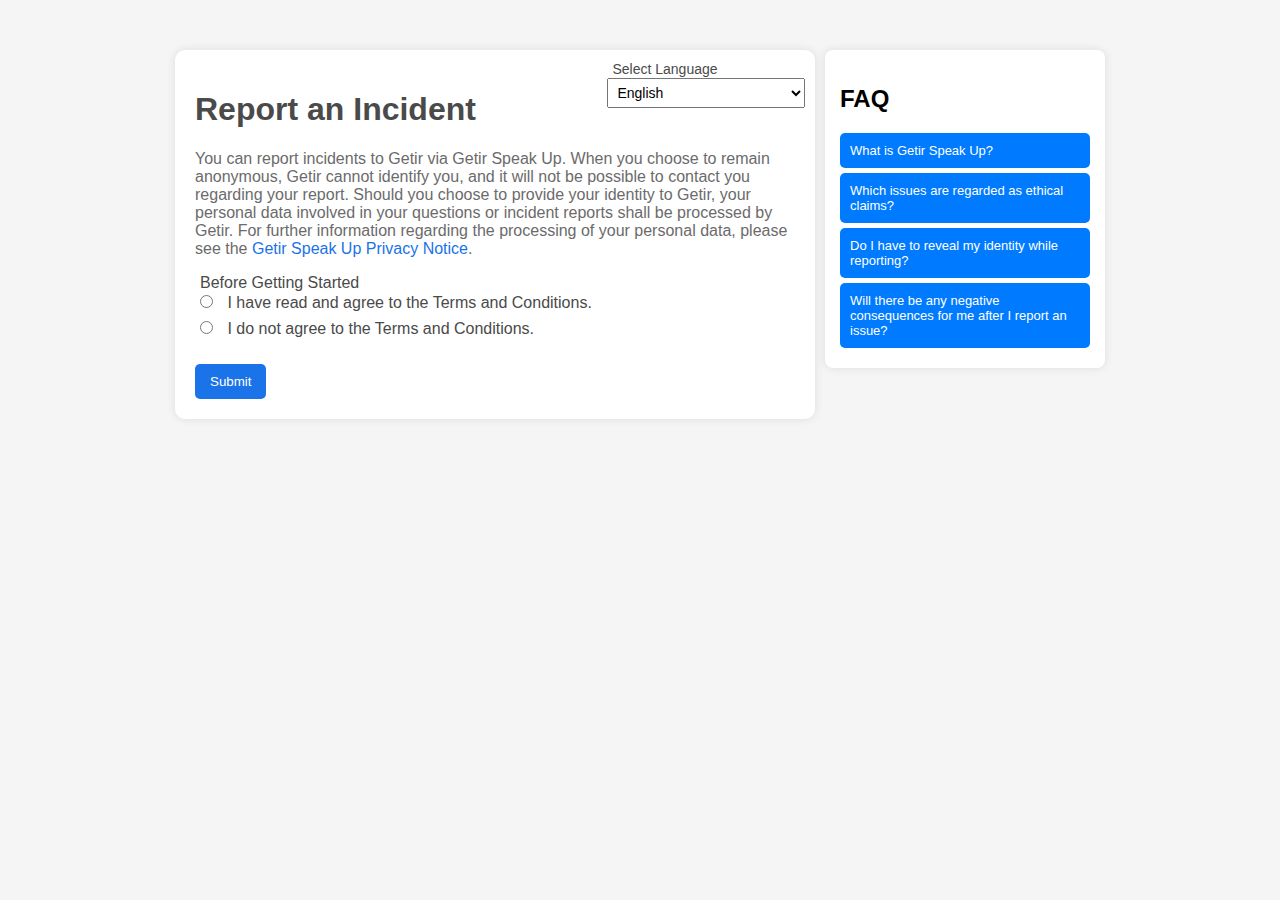
==== new_home.html @ d36b4593 "Add files via upload" ====
<!DOCTYPE html>
<html lang="en">
<head>
    <meta charset="UTF-8">
    <meta name="viewport" content="width=device-width, initial-scale=1.0">
    <title>Report an Incident</title>
    <link rel="stylesheet" href="styles.css">
</head>
<body>
    <div class="container">
        <div class="language-selector">
            <label for="language" data-lang="selectLanguage">Select Language</label>
            <select id="language" name="language">
                <option value="en">English</option>
                <option value="tr">Türkçe</option>
            </select>
        </div>
        <h1 data-lang="title">Report an Incident</h1>
        <p id="introText" data-lang="intro">You can report incidents to Getir via Getir Speak Up. When you choose to remain anonymous, Getir cannot identify you, and it will not be possible to contact you regarding your report. Should you choose to provide your identity to Getir, your personal data involved in your questions or incident reports shall be processed by Getir. For further information regarding the processing of your personal data, please see the <a id="privacy-link" href="https://drive.google.com/file/d/1zMDduQ0TCIF0aldK69MmVF8yVw3_KXup/view" target="_blank">Getir Speak Up Privacy Notice</a>.</p>

        <form id="incidentForm" enctype="multipart/form-data">
            <div class="form-group">
                <label data-lang="terms">Before Getting Started</label>
                <div>
                    <input type="radio" id="agree" name="terms" value="agree">
                    <label for="agree" data-lang="agree">I have read and agree to the Terms and Conditions.</label>
                </div>
                <div>
                    <input type="radio" id="disagree" name="terms" value="disagree">
                    <label for="disagree" data-lang="disagree">I do not agree to the Terms and Conditions.</label>
                </div>
            </div>

            <div id="additionalQuestions" class="hidden">
                <div class="form-group">
                   <label for="issueDetails" data-lang="issueDetails">Issue Details*</label> <br>
                   <textarea id="issueDetails" required placeholder="Please provide all details related to the alleged violation, including the locations where the incident occurred, witnesses to the incident, an assessment of the situation, and any other information that might be useful for evaluating and correcting the issue. Take your time and provide as much detail as possible; however, if you do not wish to disclose your name, be careful not to include any details that could reveal your identity. If you are the only person aware of this situation, it may be necessary for us to know."></textarea>
                </div>

                <div class="form-group">
                    <label for="involvedParties" data-lang="involvedParties">Who was involved?*</label><br>
                    <input type="text" id="involvedParties" required placeholder="Please specify the identity of the person(s) engaged in this behavior.">
                </div>

                <div class="form-group">
                    <label for="incidentDuration" data-lang="incidentDuration">What is the duration of the incident?*</label><br>
                    <select id="incidentDuration" name="incidentDuration" required>
                        <option value="choose" data-lang="choose">Choose</option>
                        <option value="once" data-lang="once">It happened once</option>
                        <option value="period" data-lang="period">Over a period of time</option>
                    </select>
                </div>

                <div class="form-group hidden" id="ongoingQuestion">
                    <label for="ongoing" data-lang="ongoing">Is it still ongoing?</label><br>
                    <select id="ongoing" name="ongoing">
                        <option value="choose" data-lang="choose">Choose</option>
                        <option value="yes" data-lang="yes">Yes</option>
                        <option value="no" data-lang="no">No</option>
                    </select>
                </div>

                <div class="form-group hidden" id="dateQuestions">
                    <label for="issueDate" data-lang="issueDate">Please indicate when the issue occurred (Date)</label><br>
                    <input type="date" id="issueDate" name="issueDate">
                </div>

                <div class="form-group hidden" id="dateRangeQuestions">
                    <label for="startDate" data-lang="startDate">Start Date</label><br>
                    <input type="date" id="startDate" name="startDate"><br>
                    <label for="endDate" data-lang="endDate">End Date</label><br>
                    <input type="date" id="endDate" name="endDate">
                </div>

                <div class="form-group hidden" id="timeQuestion">
                    <label for="issueTime" data-lang="issueTime">Please indicate when the issue occurred (Time)</label><br>
                    <input type="time" id="issueTime" name="issueTime">
                </div>

                <div class="form-group">
                    <label for="issueLocation" data-lang="issueLocation">Please indicate where the issue occurred*</label><br>
                    <select id="issueLocation" name="issueLocation" required>
                        <option value="" disabled selected data-lang="choose">Choose</option>
                        <option value="Turkey" data-lang="Turkey">Turkey</option>
                        <option value="Netherlands" data-lang="Netherlands">Netherlands</option>
                        <option value="Germany" data-lang="Germany">Germany</option>
                        <option value="France" data-lang="France">France</option>
                        <option value="Spain" data-lang="Spain">Spain</option>
                        <option value="United Kingdom" data-lang="UK">United Kingdom</option>
                        <option value="US" data-lang="US">US</option>
                        <option value="Other" data-lang="other">Other</option>
                    </select>
                    <input type="text" id="otherLocation" name="otherLocation" class="hidden" placeholder="Please specify">
                </div>

                <div class="form-group">
                    <label for="attachment" data-lang="attachment">Please attach any supporting evidence documents (screenshots, etc.) that support your claims, if available.</label> <br><br>
                    <input type="file" id="attachment" name="attachment" multiple>
                </div><br>

                <div class="form-group">
                    <label data-lang="introduce">Would you like to introduce yourself?</label>
                    <div>
                        <input type="radio" id="introduceYes" name="introduce" value="yes" required>
                        <label for="introduceYes" data-lang="introduceYes">Yes</label>
                    </div>
                    <div>
                        <input type="radio" id="introduceNo" name="introduce" value="no" required>
                        <label for="introduceNo" data-lang="introduceNo">No</label>
                    </div>
                </div>

                <div id="personalInfo" class="hidden">
                    <div class="form-group">
                        <label for="fullName" data-lang="fullName">Full Name</label>
                        <input type="text" id="fullName" name="fullName">
                    </div>
                    <div class="form-group">
                        <label for="email" data-lang="email">Email *</label>
                        <input type="email" id="email" name="email" required>
                    </div>
                    <div class="form-group">
                        <label for="gsm" data-lang="gsm">GSM</label>
                        <input type="tel" id="gsm" name="gsm">
                    </div>
                </div>

                <div class="form-group">
                    <label for="relationship" data-lang="relationship">Your relationship with the company</label><br>
                    <select id="relationship" name="relationship">
                          <option value="" disabled selected data-lang="choose">Choose</option>
                        <option value="" data-lang="noDeclaration">I don't want to declare</option>
                        <option value="currentEmployee" data-lang="currentEmployee">Current Employee</option>
                        <option value="formerEmployee" data-lang="formerEmployee">Former Employee</option>
                        <option value="supplier" data-lang="supplier">Supplier</option>
                        <option value="franchisee" data-lang="franchisee">Franchisee</option>
                        <option value="contractor" data-lang="contractor">Contractor</option>
                        <option value="subcontractor" data-lang="subcontractor">Sub-Contractor</option>
                        <option value="otherrelation" data-lang="otherrelation">Other</option>
                    </select>
                    <input type="text" id="otherrelationtext" name="otherrelationtext" class="hidden" placeholder="Please specify">
                </div>

                <div class="form-group">
    <label id="securityQuestionLabel" for="securityQuestion" data-lang="securityQuestion">Security Question (Required for ticket status tracking)</label>
    <select id="securityQuestion" name="securityQuestion">
        <option value="" disabled selected data-lang="choose">Choose</option>
        <option value="firstPet" data-lang="firstPet">What was the name of your first pet?</option>
        <option value="motherMaiden" data-lang="motherMaiden">What is your mother's maiden name?</option>
        <option value="firstSchool" data-lang="firstSchool">What was the name of your first school?</option>
        <option value="favoriteTeacher" data-lang="favoriteTeacher">Who was your favorite teacher?</option>
        <option value="birthCity" data-lang="birthCity">In which city were you born?</option>
    </select>
    <input type="text" id="securityAnswer" name="securityAnswer" placeholder="Your Answer">
    <p id="securityWarning" class="hidden" data-lang="securityWarning">This field is required to track the report. It is not mandatory to complete the report, but if this field is empty, you cannot track the report.</p>
</div>

            </div>
            
            <button type="submit" data-lang="submit" id="submitBtn">Submit</button>
        </form>
        
        <div id="warning" class="hidden">
            <p data-lang="warning">You cannot proceed without agreeing to the Terms and Conditions.</p>
        </div>
        
        <div id="loading" class="hidden">
            <img src="loading.gif" alt="Loading...">
        </div>

        <div id="successMessage" class="hidden" data-lang="successMessage">
            Your report has been successfully submitted. Thank you! <br><br>
            <button id="homeButton">Go to Home Page</button>
        </div>
    </div>

    <div class="faq-container">
        <h2 id="faqTitle" data-lang="faqTitle">FAQ</h2>
        <button class="faq-question" id="q1" data-lang="q1">What is Getir Speak Up?</button>
        <div class="faq-answer" id="a1" data-lang="a1">It is a 24/7 support line where Getir employees can share "ethical misconduct" they have observed or experienced and express their concerns. Reports received are directed to the Getir Ethics and Compliance Executive on the same day, and an investigation is initiated as soon as possible.</div>
        <button class="faq-question" id="q2" data-lang="q2">Which issues are regarded as ethical claims?</button>
        <div class="faq-answer" id="a2" data-lang="a2">Employees can notify any issue contradicting Getir’s culture, ethical values, professional standards and applicable law. In this context, it is possible to report various issues such as data leak, bribery and corruption, conflicts of interest, confidential information breaches, inappropriate expense reporting, misuse of company resources for personal gain, discrimination, mobbing, anti-competitive behaviors, and violations of the company's ethical culture.</div>
        <button class="faq-question" id="q3" data-lang="q3">Do I have to reveal my identity while reporting?</button>
        <div class="faq-answer" id="a3" data-lang="a3">You can either reveal your identity to communicate easily or choose to keep your personal information protected. In case you decide to reveal your identity, Getir Ethics and Compliance Executive will take necessary measures to protect your identity. Whether you reveal your identity or not will not affect the reporting procedure. Without the consent of employees their personal information or any information that might reveal their identity will not be shared with Getir or third-party individuals.</div>
        <button class="faq-question" id="q4" data-lang="q4">Will there be any negative consequences for me after I report an issue?</button>
        <div class="faq-answer" id="a4" data-lang="a4">Getir values the support of its employees in detecting inconsistencies. There will not be any ramifications (discrimination, loss of rights, intimidation, etc.) to those who report their claims honestly and out of goodwill. However, those who intentionally report false claims will be held accountable.</div>
    </div>

    <script src="script.js"></script>
</body>
</html>
---- styles.css ----
body {
    font-family: Arial, sans-serif;
    background-color: #f5f5f5;
    margin: 0;
    padding: 0;
    display: flex;
    justify-content: center;
    align-items: flex-start;
    height: 100vh;
}

.container {
    max-width: 600px;
    margin-top: 50px;
    padding: 20px;
    background-color: white;
    border-radius: 10px;
    box-shadow: 0 0 10px rgba(0, 0, 0, 0.1);
    position: relative;
}

.language-selector {
    position: absolute;
    top: 10px; /* Bu kısmı düzenleyebilirsiniz */
    right: 10px;
}

.language-selector label {
    margin-right: 5px;
    font-size: 14px;
}

.language-selector select {
    padding: 5px;
    font-size: 14px;
}

h1 {
    color: #4a4a4a;
}

p {
    color: #6b6b6b;
}

a {
    color: #1a73e8;
    text-decoration: none;
}

.form-group {
    margin-bottom: 20px;
}

label {
    margin-left: 5px;
    color: #4a4a4a;
}

input[type="radio"] {
    margin-bottom: 10px;
    margin-right: 5px;
}

input[type="text"],
input[type="email"],
input[type="tel"],
input[type="date"],
input[type="time"],
select,
textarea {
    margin-bottom: 10px;
    width: 100%;
    padding: 10px;
    box-sizing: border-box;
}

#issueDetails {
    width: 100%;
    height: 200px; /* Boyutunu istediğiniz şekilde ayarlayabilirsiniz */
    resize: none; /* Kullanıcının boyutunu değiştirememesi için */
}

button {
    padding: 10px 15px;
    background-color: #1a73e8;
    color: white;
    border: none;
    border-radius: 5px;
    cursor: pointer;
}

button:hover {
    background-color: #155bb5;
}

.hidden {
    display: none;
}

#warning {
    color: red;
    margin-top: 20px;
}

#loading {
    position: fixed;
    top: 50%;
    left: 50%;
    transform: translate(-50%, -50%);
}

.faq-container {
    margin-top: 50px;
    margin-left: 10px;
    background-color: #fff;
    padding: 15px;
    border-radius: 8px;
    box-shadow: 0 0 10px rgba(0, 0, 0, 0.1);
    max-width: 250px; /* Genişliği artırdım */
    width: 250px; /* Genişliği artırdım */
}

.faq {
    width: 100%;
}

.faq-question {
     background-color: #007bff;
    color: #fff;
    border: none;
    padding: 10px;
    width: 100%;
    text-align: left;
    font-size: 13px; /* Added font size */
    margin-bottom: 5px;
    cursor: pointer;
    border-radius: 5px;
}

.faq-answer {
    display: none;
    background-color: #e9ecef;
    padding: 10px;
    margin-bottom: 10px;
    border-radius: 5px;
    font-size: 13px; /* Added font size */
}

.faq-question:focus + .faq-answer {
    display: block;
}

.faq-question:focus {
    outline: none;
}

select {
    margin-bottom: 10px;
    width: 100%;
    padding: 10px;
    box-sizing: border-box;
}

.hidden {
    display: none;
}

.info-icon {
    font-size: 16px;
    cursor: pointer;
    margin-left: 5px;
    position: relative;
}

.info-icon::after {
    content: attr(data-tooltip);
    display: none;
    position: absolute;
    background-color: #f9f9f9;
    border: 1px solid #ccc;
    padding: 10px;
    border-radius: 5px;
    top: 20px;
    left: 0;
    z-index: 1000;
    width: 300px;
    box-shadow: 0px 0px 10px rgba(0, 0, 0, 0.1);
}

.info-icon:hover::after {
    display: block;
}

@media (max-width: 768px) {
    body {
        flex-direction: column;
        align-items: center;
        height: auto;
    }

    .container {
        width: 90%;
        max-width: none;
        margin: 10px;
        box-shadow: none;
    }

    .faq-container {
        width: 90%;
        max-width: none;
        margin: 20px 0;
    }

    .language-selector {
        position: static;
        margin-top: 20px;
        margin-bottom: 20px;
    }

    #loading {
        width: 100%;
        top: 50%;
        left: 0;
        transform: translate(0, -50%);
    }
}

textarea::placeholder,
input::placeholder {
    font-family: 'Arial', Arial, monospace; /* Burada placeholder için kullanılacak fontu belirleyin */
    font-size: 14px; /* Font boyutunu ayarlayın */
    line-height:20px;
      font-style: italic;
}
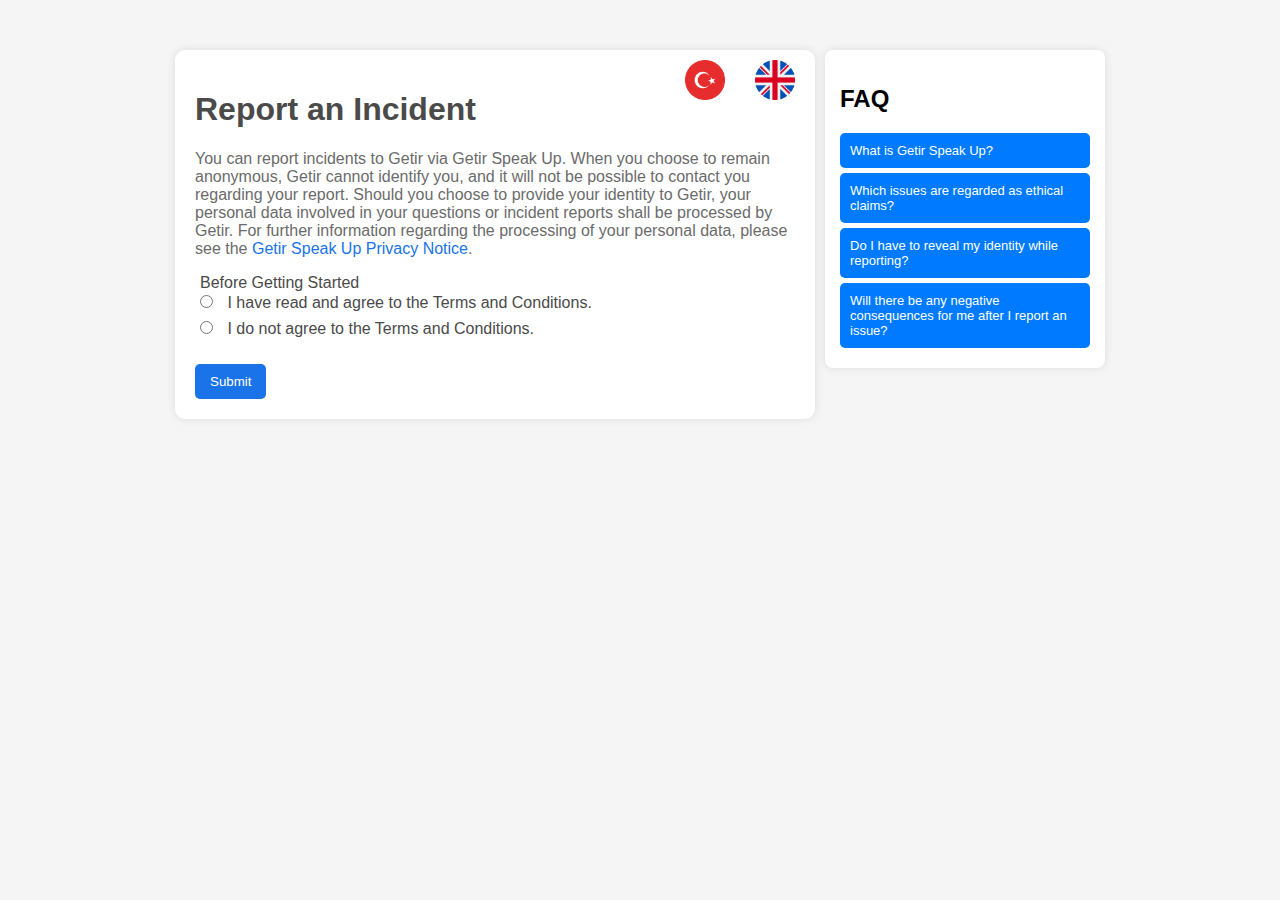
==== commit 7fa3d2b9: "Add files via upload" ====
--- a/new_home.html
+++ b/new_home.html
@@ -3,42 +3,43 @@
 <head>
     <meta charset="UTF-8">
     <meta name="viewport" content="width=device-width, initial-scale=1.0">
-    <title>Report an Incident</title>
+<title>Report an Incident</title>
     <link rel="stylesheet" href="styles.css">
 </head>
 <body>
-    <div class="container">
+
+  <div class="container">
         <div class="language-selector">
-            <label for="language" data-lang="selectLanguage">Select Language</label>
-            <select id="language" name="language">
-                <option value="en">English</option>
-                <option value="tr">Türkçe</option>
-            </select>
-        </div>
-        <h1 data-lang="title">Report an Incident</h1>
+            <label for="language" data-lang="selectLanguage"></label>
+            <!-- Bayraklar için iki img etiketi ekledik -->
+            <img id="trFlag" src="tr.png" alt="Türkçe" class="flag-icon">
+            <img id="enFlag" src="eng.png" alt="English" class="flag-icon">
+        </div>
+       <h1 data-lang="title">Report an Incident</h1>
         <p id="introText" data-lang="intro">You can report incidents to Getir via Getir Speak Up. When you choose to remain anonymous, Getir cannot identify you, and it will not be possible to contact you regarding your report. Should you choose to provide your identity to Getir, your personal data involved in your questions or incident reports shall be processed by Getir. For further information regarding the processing of your personal data, please see the <a id="privacy-link" href="https://drive.google.com/file/d/1zMDduQ0TCIF0aldK69MmVF8yVw3_KXup/view" target="_blank">Getir Speak Up Privacy Notice</a>.</p>
+
 
         <form id="incidentForm" enctype="multipart/form-data">
             <div class="form-group">
-                <label data-lang="terms">Before Getting Started</label>
+               <label data-lang="terms">Before Getting Started</label>
                 <div>
                     <input type="radio" id="agree" name="terms" value="agree">
-                    <label for="agree" data-lang="agree">I have read and agree to the Terms and Conditions.</label>
+                  <label for="agree" data-lang="agree">I have read and agree to the Terms and Conditions.</label>
                 </div>
                 <div>
                     <input type="radio" id="disagree" name="terms" value="disagree">
-                    <label for="disagree" data-lang="disagree">I do not agree to the Terms and Conditions.</label>
+                        <label for="disagree" data-lang="disagree">I do not agree to the Terms and Conditions.</label>
                 </div>
             </div>
 
             <div id="additionalQuestions" class="hidden">
                 <div class="form-group">
-                   <label for="issueDetails" data-lang="issueDetails">Issue Details*</label> <br>
+                  <label for="issueDetails" data-lang="issueDetails">Issue Details*</label> <br>
                    <textarea id="issueDetails" required placeholder="Please provide all details related to the alleged violation, including the locations where the incident occurred, witnesses to the incident, an assessment of the situation, and any other information that might be useful for evaluating and correcting the issue. Take your time and provide as much detail as possible; however, if you do not wish to disclose your name, be careful not to include any details that could reveal your identity. If you are the only person aware of this situation, it may be necessary for us to know."></textarea>
                 </div>
 
                 <div class="form-group">
-                    <label for="involvedParties" data-lang="involvedParties">Who was involved?*</label><br>
+                        <label for="involvedParties" data-lang="involvedParties">Who was involved?*</label><br>
                     <input type="text" id="involvedParties" required placeholder="Please specify the identity of the person(s) engaged in this behavior.">
                 </div>
 
@@ -46,22 +47,23 @@
                     <label for="incidentDuration" data-lang="incidentDuration">What is the duration of the incident?*</label><br>
                     <select id="incidentDuration" name="incidentDuration" required>
                         <option value="choose" data-lang="choose">Choose</option>
-                        <option value="once" data-lang="once">It happened once</option>
+                         <option value="once" data-lang="once">It happened once</option>
                         <option value="period" data-lang="period">Over a period of time</option>
                     </select>
                 </div>
 
                 <div class="form-group hidden" id="ongoingQuestion">
-                    <label for="ongoing" data-lang="ongoing">Is it still ongoing?</label><br>
+                   <label for="ongoing" data-lang="ongoing">Is it still ongoing?</label><br>
                     <select id="ongoing" name="ongoing">
-                        <option value="choose" data-lang="choose">Choose</option>
+                <option value="choose" data-lang="choose">Choose</option>
                         <option value="yes" data-lang="yes">Yes</option>
                         <option value="no" data-lang="no">No</option>
                     </select>
+                    </select>
                 </div>
 
                 <div class="form-group hidden" id="dateQuestions">
-                    <label for="issueDate" data-lang="issueDate">Please indicate when the issue occurred (Date)</label><br>
+                       <label for="issueDate" data-lang="issueDate">Please indicate when the issue occurred (Date)</label><br>
                     <input type="date" id="issueDate" name="issueDate">
                 </div>
 
@@ -73,7 +75,7 @@
                 </div>
 
                 <div class="form-group hidden" id="timeQuestion">
-                    <label for="issueTime" data-lang="issueTime">Please indicate when the issue occurred (Time)</label><br>
+                 <label for="issueTime" data-lang="issueTime">Please indicate when the issue occurred (Time)</label><br>
                     <input type="time" id="issueTime" name="issueTime">
                 </div>
 
@@ -90,33 +92,43 @@
                         <option value="US" data-lang="US">US</option>
                         <option value="Other" data-lang="other">Other</option>
                     </select>
-                    <input type="text" id="otherLocation" name="otherLocation" class="hidden" placeholder="Please specify">
+                      <input type="text" id="otherLocation" name="otherLocation" class="hidden" placeholder="Please specify">
                 </div>
 
                 <div class="form-group">
                     <label for="attachment" data-lang="attachment">Please attach any supporting evidence documents (screenshots, etc.) that support your claims, if available.</label> <br><br>
                     <input type="file" id="attachment" name="attachment" multiple>
-                </div><br>
+                </div>
+
+                <!-- İç denetim çalışanı bildirimi -->
+               <label for="auditYes" data-lang="auditYes">Is this report related to an internal audit employee?</label><br>
+<input type="radio" id="auditYes" name="auditEmployee" value="yes" data-lang="yes"> <span data-lang="yes">Yes</span>
+<input type="radio" id="auditNo" name="auditEmployee" value="no" data-lang="no"> <span data-lang="no">No</span><br>
+
+                
 
                 <div class="form-group">
                     <label data-lang="introduce">Would you like to introduce yourself?</label>
                     <div>
                         <input type="radio" id="introduceYes" name="introduce" value="yes" required>
                         <label for="introduceYes" data-lang="introduceYes">Yes</label>
-                    </div>
-                    <div>
+                    
                         <input type="radio" id="introduceNo" name="introduce" value="no" required>
                         <label for="introduceNo" data-lang="introduceNo">No</label>
                     </div>
+                    <div id="anonymousWarning" class="hidden">
+                     <p style="color:red;"><i>You chose to remain anonymous. However, if we have additional questions regarding your report, we currently have no contact information to reach you. If further information is needed for your report, we won't be able to reach you, and your report may not be properly evaluated. It may be beneficial for you to provide an email address without revealing your identity. If you would like to do this, please enter your email address below. Otherwise, please check the status of your report using the ticket number we provide, and see if there is any additional information needed.</i></p>
+            <input type="email" id="contactEmail" name="contactEmail" placeholder="Your Email (optional)">
+                </div>
                 </div>
 
                 <div id="personalInfo" class="hidden">
                     <div class="form-group">
-                        <label for="fullName" data-lang="fullName">Full Name</label>
+                       <label for="fullName" data-lang="fullName">Full Name</label>
                         <input type="text" id="fullName" name="fullName">
                     </div>
                     <div class="form-group">
-                        <label for="email" data-lang="email">Email *</label>
+                   <label for="email" data-lang="email">Email *</label>
                         <input type="email" id="email" name="email" required>
                     </div>
                     <div class="form-group">
@@ -126,7 +138,7 @@
                 </div>
 
                 <div class="form-group">
-                    <label for="relationship" data-lang="relationship">Your relationship with the company</label><br>
+                   <label for="relationship" data-lang="relationship">Your relationship with the company</label><br>
                     <select id="relationship" name="relationship">
                           <option value="" disabled selected data-lang="choose">Choose</option>
                         <option value="" data-lang="noDeclaration">I don't want to declare</option>
@@ -138,44 +150,43 @@
                         <option value="subcontractor" data-lang="subcontractor">Sub-Contractor</option>
                         <option value="otherrelation" data-lang="otherrelation">Other</option>
                     </select>
-                    <input type="text" id="otherrelationtext" name="otherrelationtext" class="hidden" placeholder="Please specify">
-                </div>
-
-                <div class="form-group">
-    <label id="securityQuestionLabel" for="securityQuestion" data-lang="securityQuestion">Security Question (Required for ticket status tracking)</label>
-    <select id="securityQuestion" name="securityQuestion">
-        <option value="" disabled selected data-lang="choose">Choose</option>
-        <option value="firstPet" data-lang="firstPet">What was the name of your first pet?</option>
-        <option value="motherMaiden" data-lang="motherMaiden">What is your mother's maiden name?</option>
-        <option value="firstSchool" data-lang="firstSchool">What was the name of your first school?</option>
-        <option value="favoriteTeacher" data-lang="favoriteTeacher">Who was your favorite teacher?</option>
-        <option value="birthCity" data-lang="birthCity">In which city were you born?</option>
-    </select>
-    <input type="text" id="securityAnswer" name="securityAnswer" placeholder="Your Answer">
-    <p id="securityWarning" class="hidden" data-lang="securityWarning">This field is required to track the report. It is not mandatory to complete the report, but if this field is empty, you cannot track the report.</p>
-</div>
-
+                 <input type="text" id="otherrelationtext" name="otherrelationtext" class="hidden" placeholder="Please specify">
+                </div>
+
+                <div class="form-group">
+                 <label id="securityQuestionLabel" for="securityQuestion" data-lang="securityQuestion">Security Question (Required for ticket status tracking)</label>
+                    <select id="securityQuestion" name="securityQuestion">
+                      <option value="" disabled selected data-lang="choose">Choose</option>
+                        <option value="firstPet" data-lang="firstPet">What was the name of your first pet?</option>
+                        <option value="motherMaiden" data-lang="motherMaiden">What is your mother's maiden name?</option>
+                        <option value="firstSchool" data-lang="firstSchool">What was the name of your first school?</option>
+                        <option value="favoriteTeacher" data-lang="favoriteTeacher">Who was your favorite teacher?</option>
+                        <option value="birthCity" data-lang="birthCity">In which city were you born?</option>
+                    </select>
+                  <input type="text" id="securityAnswer" name="securityAnswer" placeholder="Your Answer">
+                   <p id="securityWarning" class="hidden" data-lang="securityWarning">This field is required to track the report. It is not mandatory to complete the report, but if this field is empty, you cannot track the report.</p>
+                </div>
             </div>
             
             <button type="submit" data-lang="submit" id="submitBtn">Submit</button>
         </form>
         
         <div id="warning" class="hidden">
-            <p data-lang="warning">You cannot proceed without agreeing to the Terms and Conditions.</p>
+       <p data-lang="warning">You cannot proceed without agreeing to the Terms and Conditions.</p>
         </div>
         
         <div id="loading" class="hidden">
-            <img src="loading.gif" alt="Loading...">
+            <img src="loading.gif" alt="Yükleniyor...">
         </div>
 
         <div id="successMessage" class="hidden" data-lang="successMessage">
-            Your report has been successfully submitted. Thank you! <br><br>
-            <button id="homeButton">Go to Home Page</button>
+            Your report has been successfully submitted. Thank you! <br><br><br>
+              <button id="homeButton">Go to Home Page</button>
         </div>
     </div>
 
     <div class="faq-container">
-        <h2 id="faqTitle" data-lang="faqTitle">FAQ</h2>
+          <h2 id="faqTitle" data-lang="faqTitle">FAQ</h2>
         <button class="faq-question" id="q1" data-lang="q1">What is Getir Speak Up?</button>
         <div class="faq-answer" id="a1" data-lang="a1">It is a 24/7 support line where Getir employees can share "ethical misconduct" they have observed or experienced and express their concerns. Reports received are directed to the Getir Ethics and Compliance Executive on the same day, and an investigation is initiated as soon as possible.</div>
         <button class="faq-question" id="q2" data-lang="q2">Which issues are regarded as ethical claims?</button>
@@ -184,7 +195,6 @@
         <div class="faq-answer" id="a3" data-lang="a3">You can either reveal your identity to communicate easily or choose to keep your personal information protected. In case you decide to reveal your identity, Getir Ethics and Compliance Executive will take necessary measures to protect your identity. Whether you reveal your identity or not will not affect the reporting procedure. Without the consent of employees their personal information or any information that might reveal their identity will not be shared with Getir or third-party individuals.</div>
         <button class="faq-question" id="q4" data-lang="q4">Will there be any negative consequences for me after I report an issue?</button>
         <div class="faq-answer" id="a4" data-lang="a4">Getir values the support of its employees in detecting inconsistencies. There will not be any ramifications (discrimination, loss of rights, intimidation, etc.) to those who report their claims honestly and out of goodwill. However, those who intentionally report false claims will be held accountable.</div>
-    </div>
 
     <script src="script.js"></script>
 </body>
--- a/styles.css
+++ b/styles.css
@@ -94,10 +94,14 @@
     background-color: #155bb5;
 }
 
+
+
+
 .hidden {
-    display: none;
-}
-
+    display: none !important;
+    visibility: hidden !important;
+    opacity: 0 !important;
+}
 #warning {
     color: red;
     margin-top: 20px;
@@ -161,10 +165,36 @@
     padding: 10px;
     box-sizing: border-box;
 }
-
-.hidden {
-    display: none;
-}
+ .language-selector {
+            display: flex;
+            align-items: center;
+            gap: 10px;
+            text-align: right;
+        }
+
+        .language-icon {
+            cursor: pointer;
+            width: 4px;
+            height: 4px;
+            border-radius: 50%; /* Yuvarlak yapmak için */
+             object-fit: cover; /* Bayrağın düzgün şekilde görünmesi için */
+        }
+
+        .language-icon img {
+            width: 7%;
+            height: 7%;
+                 border-radius: 50%; /* Yuvarlak yapmak için */
+                 text-align: center;
+        }
+.flag-icon {
+    width: 40px;
+    height: 40px;
+    cursor: pointer;
+    margin: 0 10px;
+}
+
+
+
 
 .info-icon {
     font-size: 16px;
@@ -191,6 +221,19 @@
 .info-icon:hover::after {
     display: block;
 }
+#employeeNameContainer {
+    display: none !important;  /* Başlangıçta gizle */
+    visibility: hidden !important;
+}
+
+#employeeNameContainer:not(.hidden) {
+    display: block !important;  /* Görünür yap */
+    visibility: visible !important;
+    opacity: 1 !important;
+}
+
+
+
 
 @media (max-width: 768px) {
     body {
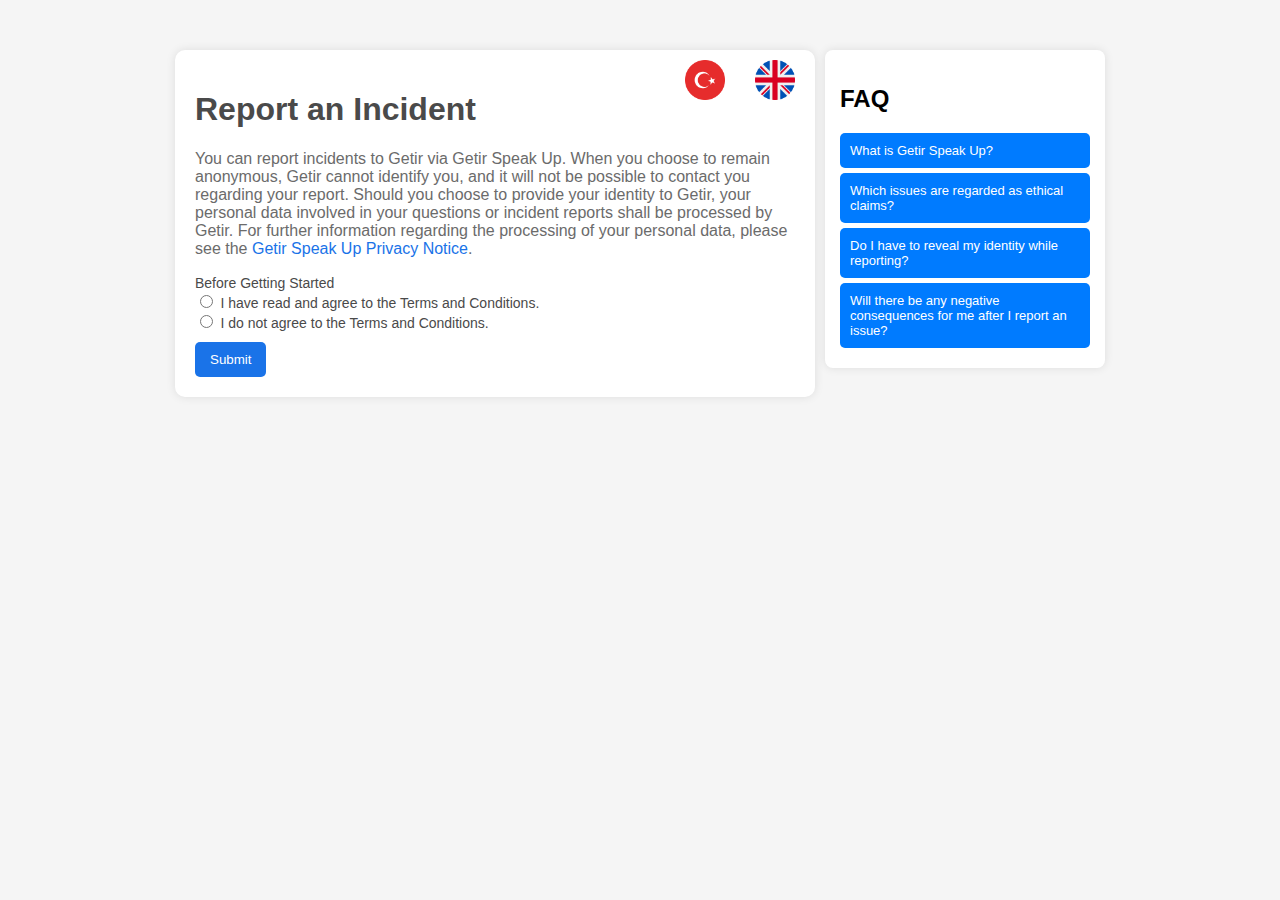
==== commit 6b29b599: "Add files via upload" ====
--- a/new_home.html
+++ b/new_home.html
@@ -101,12 +101,17 @@
                 </div>
 
                 <!-- İç denetim çalışanı bildirimi -->
-               <label for="auditYes" data-lang="auditYes">Is this report related to an internal audit employee?</label><br>
-<input type="radio" id="auditYes" name="auditEmployee" value="yes" data-lang="yes"> <span data-lang="yes">Yes</span>
-<input type="radio" id="auditNo" name="auditEmployee" value="no" data-lang="no"> <span data-lang="no">No</span><br>
-
-                
-
+              <div class="radio-buttons">
+    <label for="auditYes" data-lang="auditYes"> Is this report related to an internal audit employee?</label><br>
+    <input type="radio" id="auditYes" name="auditEmployee" value="yes" data-lang="yes">
+    <label for="auditYes" data-lang="yes">Yes</label>
+    <input type="radio" id="auditNo" name="auditEmployee" value="no" data-lang="no">
+    <label for="auditNo" data-lang="no">No</label>
+</div>
+<div id="auditWarning" class="hidden">
+   <p style="color:red;"><i>Since this report is related to an employee in the Internal Audit Department, it will not be forwarded to the Internal Audit Department and will be directly redirected to the Human Resources Department. To maintain the confidentiality of your report, it and its current status will not be displayed in the report query system. To inquire about your report, you can send an email to <a href="mailto:xxx.yyy@getir.com" style="color:blue;">xxx.yyy@getir.com</a> with your report number.</i></p>
+
+</div>
                 <div class="form-group">
                     <label data-lang="introduce">Would you like to introduce yourself?</label>
                     <div>
--- a/styles.css
+++ b/styles.css
@@ -49,18 +49,49 @@
 }
 
 .form-group {
-    margin-bottom: 20px;
-}
-
+    margin-bottom: 10px;
+}
+
+/* Radyo butonları ve etiketler arasındaki hizalamayı ayarla */
+.radio-buttons {
+    display: block;
+    align-items: center; /* Butonları ve etiketleri hizalar */
+    margin-bottom: 10px;
+    justify-content: flex-start; /* Evet ve Hayır'ı sola hizalar */
+}
+
+/* Radyo butonları arasındaki boşluğu azalt */
+.radio-buttons input[type="radio"] {
+    margin-bottom: 5px;  /* Butonlar arasındaki boşluğu artır */
+    margin-right: 5px;  /* Etiket ile buton arasındaki boşluk */
+}
+
+/* Etiketlerin hizalanmasını sağlamak */
+.radio-buttons label {
+    margin-right: 8px; /* Etiketler arasındaki boşluğu artırma */
+    font-size: 14px;     /* Font boyutunu belirliyoruz */
+    color: #4a4a4a;      /* Etiketlerin rengini belirliyoruz */
+}
+
+
+
+
+/* Genel label stilini ayarlamak */
 label {
-    margin-left: 5px;
-    color: #4a4a4a;
-}
-
-input[type="radio"] {
-    margin-bottom: 10px;
-    margin-right: 5px;
-}
+    margin-bottom: 5px;  /* Etiketler ile öğe arasındaki mesafeyi artır */
+    font-size: 14px;     /* Font boyutunu belirliyoruz */
+    color: #4a4a4a;      /* Etiketlerin rengini belirliyoruz */
+}
+
+/* 'attachment' label'ı için özel stil */
+label[for="attachment"] {
+    margin-bottom: 10px; /* 'attachment' etiketi için biraz daha fazla boşluk */
+    font-size: 14px;     /* Daha büyük bir font boyutu */
+    color: #4a4a4a;      /* Etiketlerin rengini belirliyoruz */
+}
+
+
+
 
 input[type="text"],
 input[type="email"],
@@ -128,6 +159,13 @@
 .faq {
     width: 100%;
 }
+#successMessage {
+    margin-bottom: 20px; /* Butonla arasına 20px boşluk ekler */
+}
+
+#homeButton {
+    margin-top: 10px; /* Mesajla buton arasına 10px boşluk ekler */
+}
 
 .faq-question {
      background-color: #007bff;
@@ -159,11 +197,30 @@
     outline: none;
 }
 
+/* Select öğesinin stilini düzelten kod */
 select {
-    margin-bottom: 10px;
-    width: 100%;
-    padding: 10px;
+    width: 100%;
+    padding: 10px;
+    font-size: 14px; /* Font boyutunu belirle */
+    color: #4a4a4a; /* Yazı rengini belirle */
+    background-color: #fff; /* Arka plan rengi */
+    border: 1px solid #ccc; /* Sınır rengi */
+    border-radius: 5px; /* Yuvarlatılmış köşeler */
     box-sizing: border-box;
+    margin-bottom: 10px;
+}
+
+
+/* Placeholder'lar için özel stil */
+select:focus {
+    border-color: #1a73e8; /* Focus olduğunda sınır rengini mavi yapıyoruz */
+    outline: none;  /* Outline'ı kaldırıyoruz */
+}
+
+/* "Seçiniz" metni için daha fazla özelleştirme */
+select option:disabled {
+    color: #aaa;  /* Seçiniz metnini gri yapıyoruz */
+    font-style: italic;  /* İtalik yapıyoruz */
 }
  .language-selector {
             display: flex;
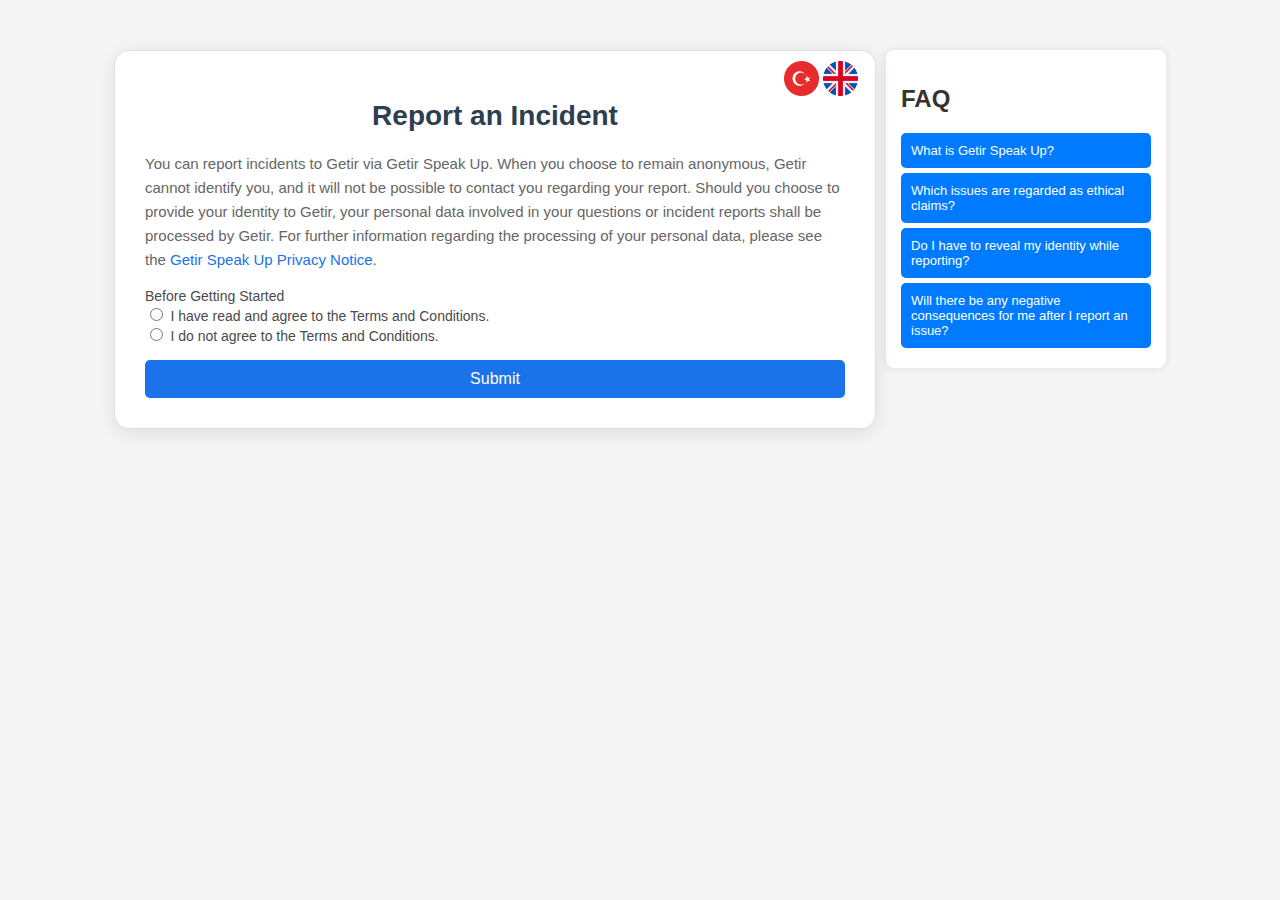
==== commit 4cd635e0: "Add files via upload" ====
--- a/new_home.html
+++ b/new_home.html
@@ -3,7 +3,7 @@
 <head>
     <meta charset="UTF-8">
     <meta name="viewport" content="width=device-width, initial-scale=1.0">
-<title>Report an Incident</title>
+    <title>Report an Incident</title>
     <link rel="stylesheet" href="styles.css">
 </head>
 <body>
@@ -11,13 +11,11 @@
   <div class="container">
         <div class="language-selector">
             <label for="language" data-lang="selectLanguage"></label>
-            <!-- Bayraklar için iki img etiketi ekledik -->
             <img id="trFlag" src="tr.png" alt="Türkçe" class="flag-icon">
             <img id="enFlag" src="eng.png" alt="English" class="flag-icon">
         </div>
        <h1 data-lang="title">Report an Incident</h1>
         <p id="introText" data-lang="intro">You can report incidents to Getir via Getir Speak Up. When you choose to remain anonymous, Getir cannot identify you, and it will not be possible to contact you regarding your report. Should you choose to provide your identity to Getir, your personal data involved in your questions or incident reports shall be processed by Getir. For further information regarding the processing of your personal data, please see the <a id="privacy-link" href="https://drive.google.com/file/d/1zMDduQ0TCIF0aldK69MmVF8yVw3_KXup/view" target="_blank">Getir Speak Up Privacy Notice</a>.</p>
-
 
         <form id="incidentForm" enctype="multipart/form-data">
             <div class="form-group">
@@ -100,18 +98,17 @@
                     <input type="file" id="attachment" name="attachment" multiple>
                 </div>
 
-                <!-- İç denetim çalışanı bildirimi -->
-              <div class="radio-buttons">
-    <label for="auditYes" data-lang="auditYes"> Is this report related to an internal audit employee?</label><br>
-    <input type="radio" id="auditYes" name="auditEmployee" value="yes" data-lang="yes">
-    <label for="auditYes" data-lang="yes">Yes</label>
-    <input type="radio" id="auditNo" name="auditEmployee" value="no" data-lang="no">
-    <label for="auditNo" data-lang="no">No</label>
-</div>
-<div id="auditWarning" class="hidden">
-   <p style="color:red;"><i>Since this report is related to an employee in the Internal Audit Department, it will not be forwarded to the Internal Audit Department and will be directly redirected to the Human Resources Department. To maintain the confidentiality of your report, it and its current status will not be displayed in the report query system. To inquire about your report, you can send an email to <a href="mailto:xxx.yyy@getir.com" style="color:blue;">xxx.yyy@getir.com</a> with your report number.</i></p>
-
-</div>
+                <div class="radio-buttons">
+                    <label for="auditYes" data-lang="auditYes"> Is this report related to an internal audit employee?</label><br>
+                    <input type="radio" id="auditYes" name="auditEmployee" value="yes" data-lang="yes">
+                    <label for="auditYes" data-lang="yes">Yes</label>
+                    <input type="radio" id="auditNo" name="auditEmployee" value="no" data-lang="no">
+                    <label for="auditNo" data-lang="no">No</label>
+                </div>
+                <div id="auditWarning" class="hidden">
+                   <p style="color:red;"><i>Since this report is related to an employee in the Internal Audit Department, it will not be forwarded to the Internal Audit Department and will be directly redirected to the Human Resources Department. To maintain the confidentiality of your report, it and its current status will not be displayed in the report query system. To inquire about your report, you can send an email to <a href="mailto:xxx.yyy@getir.com" style="color:blue;">xxx.yyy@getir.com</a> with your report number.</i></p>
+                </div>
+
                 <div class="form-group">
                     <label data-lang="introduce">Would you like to introduce yourself?</label>
                     <div>
@@ -123,7 +120,7 @@
                     </div>
                     <div id="anonymousWarning" class="hidden">
                      <p style="color:red;"><i>You chose to remain anonymous. However, if we have additional questions regarding your report, we currently have no contact information to reach you. If further information is needed for your report, we won't be able to reach you, and your report may not be properly evaluated. It may be beneficial for you to provide an email address without revealing your identity. If you would like to do this, please enter your email address below. Otherwise, please check the status of your report using the ticket number we provide, and see if there is any additional information needed.</i></p>
-            <input type="email" id="contactEmail" name="contactEmail" placeholder="Your Email (optional)">
+                    <input type="email" id="contactEmail" name="contactEmail" placeholder="Your Email (optional)">
                 </div>
                 </div>
 
@@ -181,7 +178,7 @@
         </div>
         
         <div id="loading" class="hidden">
-            <img src="loading.gif" alt="Yükleniyor...">
+            <img src="loading6.gif" alt="Yükleniyor...">
         </div>
 
         <div id="successMessage" class="hidden" data-lang="successMessage">
--- a/styles.css
+++ b/styles.css
@@ -1,5 +1,5 @@
 body {
-    font-family: Arial, sans-serif;
+    font-family: 'Arial', sans-serif;
     background-color: #f5f5f5;
     margin: 0;
     padding: 0;
@@ -7,27 +7,41 @@
     justify-content: center;
     align-items: flex-start;
     height: 100vh;
+    color: #333;
 }
 
 .container {
-    max-width: 600px;
+    max-width: 700px;
+    width: 100%;
     margin-top: 50px;
-    padding: 20px;
+    padding: 30px;
     background-color: white;
-    border-radius: 10px;
-    box-shadow: 0 0 10px rgba(0, 0, 0, 0.1);
+    border-radius: 15px;
+    box-shadow: 0 4px 20px rgba(0, 0, 0, 0.1);
     position: relative;
+    border: 1px solid #e0e0e0;
 }
 
 .language-selector {
     position: absolute;
-    top: 10px; /* Bu kısmı düzenleyebilirsiniz */
-    right: 10px;
-}
-
-.language-selector label {
-    margin-right: 5px;
+    top: 10px;
+    right: 20px;
+    display: flex;
+    gap: 10px;
+    align-items: center;
+}
+
+.language-selector img {
+    width: 35px;
+    height: 35px;
+    cursor: pointer;
+}
+
+.language-selector label,
+.radio-buttons label {
+    margin-right: 8px;
     font-size: 14px;
+    color: #4a4a4a;
 }
 
 .language-selector select {
@@ -36,21 +50,156 @@
 }
 
 h1 {
-    color: #4a4a4a;
-}
+    color: #2C3E50;
+    font-size: 28px;
+    margin-bottom: 20px;
+    text-align: center;
+}
+input[type="file"] {
+  outline: none;
+  padding: 4px;
+  margin: -4px;
+}
+
+input[type="file"]:focus-within::file-selector-button,
+input[type="file"]:focus::file-selector-button {
+  outline: 2px solid #0964b0;
+  outline-offset: 2px;
+}
+
+input[type="file"]::before {
+  top: 16px;
+}
+
+input[type="file"]::after {
+  top: 14px;
+}
+/* ------- From Step 2 ------- */
+
+input[type="file"] {
+  position: relative;
+}
+
+input[type="file"]::file-selector-button {
+  width: 136px;
+  color: transparent;
+}
+
+/* Faked label styles and icon */
+input[type="file"]::before {
+  position: absolute;
+  pointer-events: none;
+  /*   top: 11px; */
+  left: 40px;
+  color: #0964b0;
+  content: "Upload File";
+}
+
+input[type="file"]::after {
+  position: absolute;
+  pointer-events: none;
+  /*   top: 10px; */
+  left: 16px;
+  height: 20px;
+  width: 20px;
+  content: "";
+  background-image: url("data:image/svg+xml,%3Csvg xmlns='http://www.w3.org/2000/svg' viewBox='0 0 24 24' fill='%230964B0'%3E%3Cpath d='M18 15v3H6v-3H4v3c0 1.1.9 2 2 2h12c1.1 0 2-.9 2-2v-3h-2zM7 9l1.41 1.41L11 7.83V16h2V7.83l2.59 2.58L17 9l-5-5-5 5z'/%3E%3C/svg%3E");
+}
+/* ------- From Step 1 ------- */
+
+/* file upload button */
+input[type="file"]::file-selector-button {
+  border-radius: 4px;
+  padding: 0 16px;
+  height: 40px;
+  cursor: pointer;
+  background-color: white;
+  border: 1px solid rgba(0, 0, 0, 0.16);
+  box-shadow: 0px 1px 0px rgba(0, 0, 0, 0.05);
+  margin-right: 16px;
+  transition: background-color 200ms;
+}
+
+/* file upload button hover state */
+input[type="file"]::file-selector-button:hover {
+  background-color: #f3f4f6;
+}
+
+/* file upload button active state */
+input[type="file"]::file-selector-button:active {
+  background-color: #e5e7eb;
+}
+
+/* ------------------------ */
+
+/* default boilerplate to center input */
+
 
 p {
-    color: #6b6b6b;
+    color: #666;
+    font-size: 15px;
+    line-height: 1.6;
+    text-align: left;
 }
 
 a {
     color: #1a73e8;
     text-decoration: none;
 }
-
 .form-group {
-    margin-bottom: 10px;
-}
+    margin-bottom: 15px;
+}
+/* Form alanlarıyla uyumlu olacak şekilde tarih girişi için stil */
+#dateQuestions input[type="date"] {
+    width: 100%;
+    padding: 10px;
+    border: 1px solid #ccc;
+    border-radius: 5px;
+    font-size: 13px;
+    color: #666;
+    box-sizing: border-box;
+    margin-bottom: 15px; /* Diğer elemanlarla uyumlu olması için margin ekledim */
+    transition: border 0.3s ease;
+}
+#timeQuestion input[type="time"] {
+    width: 100%;
+    padding: 10px;
+    border: 1px solid #ccc;
+    border-radius: 5px;
+    font-size: 13px;
+    color: #666;
+    box-sizing: border-box;
+    margin-bottom: 15px; /* Diğer elemanlarla uyumlu olması için margin ekledim */
+    transition: border 0.3s ease;
+}
+
+
+#incidentDuration input[type="date"] {
+    width: 100%;
+    padding: 10px;
+    border: 1px solid #ccc;
+    border-radius: 5px;
+    font-size: 13px;
+    color: #666;
+    box-sizing: border-box;
+    margin-bottom: 15px; /* Diğer elemanlarla uyumlu olması için margin ekledim */
+    transition: border 0.3s ease;
+}
+
+
+/* Tarih girişi alanındaki placeholder'ı özelleştirmek için */
+#dateQuestions input[type="date"]::placeholder {
+    font-family: 'Arial', sans-serif; /* Fontu Arial olarak ayarladık */
+    font-size: 13px; /* Font boyutunu ayarladık */
+    color: #999; /* Yazı rengini gri yapıyoruz */
+    font-style: italic; /* İtalik yapıyoruz */
+}
+
+#dateQuestions input[type="date"]:focus {
+    border-color: #1a73e8;
+    outline: none;
+}
+
 
 /* Radyo butonları ve etiketler arasındaki hizalamayı ayarla */
 .radio-buttons {
@@ -74,8 +223,6 @@
 }
 
 
-
-
 /* Genel label stilini ayarlamak */
 label {
     margin-bottom: 5px;  /* Etiketler ile öğe arasındaki mesafeyi artır */
@@ -89,9 +236,6 @@
     font-size: 14px;     /* Daha büyük bir font boyutu */
     color: #4a4a4a;      /* Etiketlerin rengini belirliyoruz */
 }
-
-
-
 
 input[type="text"],
 input[type="email"],
@@ -100,10 +244,33 @@
 input[type="time"],
 select,
 textarea {
-    margin-bottom: 10px;
-    width: 100%;
-    padding: 10px;
+    width: 100%;
+    padding: 12px;
+    border: 1px solid #ccc;
+    border-radius: 5px;
+    font-size: 16px;
+    color: #333;
+    margin-bottom: 15px;
     box-sizing: border-box;
+    transition: border 0.3s ease;
+}
+
+input[type="text"]:focus,
+input[type="email"]:focus,
+input[type="tel"]:focus,
+input[type="date"]:focus,
+input[type="time"]:focus,
+select:focus,
+
+textarea:focus {
+    border-color: #1a73e8;
+    outline: none;
+}
+
+textarea {
+    height: 200px;
+    resize: none;
+    font-size: 16px;
 }
 
 #issueDetails {
@@ -113,26 +280,27 @@
 }
 
 button {
-    padding: 10px 15px;
+    padding: 12px 20px;
     background-color: #1a73e8;
     color: white;
     border: none;
     border-radius: 5px;
-    cursor: pointer;
+    font-size: 16px;
+    cursor: pointer;
+    width: 100%;
+    transition: background-color 0.3s ease;
 }
 
 button:hover {
     background-color: #155bb5;
 }
-
-
-
 
 .hidden {
     display: none !important;
     visibility: hidden !important;
     opacity: 0 !important;
 }
+
 #warning {
     color: red;
     margin-top: 20px;
@@ -159,16 +327,22 @@
 .faq {
     width: 100%;
 }
+
 #successMessage {
-    margin-bottom: 20px; /* Butonla arasına 20px boşluk ekler */
+    background-color: #f0f8ff;
+    padding: 20px;
+    border-radius: 5px;
+    text-align: center;
+    margin-top: 30px;
 }
 
 #homeButton {
     margin-top: 10px; /* Mesajla buton arasına 10px boşluk ekler */
 }
 
+
 .faq-question {
-     background-color: #007bff;
+    background-color: #007bff;
     color: #fff;
     border: none;
     padding: 10px;
@@ -210,7 +384,6 @@
     margin-bottom: 10px;
 }
 
-
 /* Placeholder'lar için özel stil */
 select:focus {
     border-color: #1a73e8; /* Focus olduğunda sınır rengini mavi yapıyoruz */
@@ -222,37 +395,30 @@
     color: #aaa;  /* Seçiniz metnini gri yapıyoruz */
     font-style: italic;  /* İtalik yapıyoruz */
 }
- .language-selector {
-            display: flex;
-            align-items: center;
-            gap: 10px;
-            text-align: right;
-        }
-
-        .language-icon {
-            cursor: pointer;
-            width: 4px;
-            height: 4px;
-            border-radius: 50%; /* Yuvarlak yapmak için */
-             object-fit: cover; /* Bayrağın düzgün şekilde görünmesi için */
-        }
-
-        .language-icon img {
-            width: 7%;
-            height: 7%;
-                 border-radius: 50%; /* Yuvarlak yapmak için */
-                 text-align: center;
-        }
+
+
+
+.language-icon {
+    cursor: pointer;
+    width: 4px;
+    height: 4px;
+    border-radius: 50%; /* Yuvarlak yapmak için */
+    object-fit: cover; /* Bayrağın düzgün şekilde görünmesi için */
+}
+
+.language-icon img {
+    width: 7%;
+    height: 7%;
+    border-radius: 50%; /* Yuvarlak yapmak için */
+    text-align: center;
+}
+
 .flag-icon {
     width: 40px;
     height: 40px;
     cursor: pointer;
-    margin: 0 10px;
-}
-
-
-
-
+    margin: 0 -3px; /* Bayraklar arasındaki boşluğu küçültüyoruz */
+}
 .info-icon {
     font-size: 16px;
     cursor: pointer;
@@ -278,6 +444,7 @@
 .info-icon:hover::after {
     display: block;
 }
+
 #employeeNameContainer {
     display: none !important;  /* Başlangıçta gizle */
     visibility: hidden !important;
@@ -288,8 +455,50 @@
     visibility: visible !important;
     opacity: 1 !important;
 }
-
-
+/* 'Bir Olay Bildirin' ve 'Olay Sorgulama' butonlarını yan yana ve küçük tutmak için */
+#reportBtn, #queryBtn {
+    padding: 10px 20px; /* Butonun boyutunu küçültmek için padding azaltıldı */
+    background-color: #0056b3; /* Özel mavi renk */
+    color: white;
+    border: none;
+    border-radius: 8px;
+    font-size: 14px; /* Font boyutunu küçültüyoruz */
+    font-weight: bold;
+    cursor: pointer;
+    width: auto; /* Buton genişliğini otomatik ayarlıyoruz */
+    transition: background-color 0.3s ease, transform 0.3s ease;
+    box-shadow: 0 4px 8px rgba(0, 0, 0, 0.1);
+    margin-right: 10px; /* Butonlar arasına boşluk eklemek için */
+}
+
+#reportBtn:hover, #queryBtn:hover {
+    background-color: #003e7e; /* Hover durumunda daha koyu mavi */
+    transform: translateY(-2px); /* Hover efekti ile butonu yukarı kaydır */
+}
+
+#reportBtn:active, #queryBtn:active {
+    transform: translateY(0); /* Buton tıklanınca geri gelmesini sağlar */
+}
+
+/* Butonların yan yana yerleşmesini sağlamak */
+button {
+    display: inline-block; /* Butonları yan yana yerleştir */
+}
+
+
+/* Alternatif buton (diğer butonlar) için mevcut stil */
+button {
+    padding: 10px 20px;
+    background-color: #1a73e8;
+    color: white;
+    border: none;
+    border-radius: 5px;
+    cursor: pointer;
+}
+
+button:hover {
+    background-color: #155bb5;
+}
 
 
 @media (max-width: 768px) {
@@ -312,16 +521,13 @@
         margin: 20px 0;
     }
 
-    .language-selector {
-        position: static;
-        margin-top: 20px;
-        margin-bottom: 20px;
-    }
+ 
 
     #loading {
         width: 100%;
         top: 50%;
         left: 0;
+        background: transparent;
         transform: translate(0, -50%);
     }
 }
@@ -330,6 +536,6 @@
 input::placeholder {
     font-family: 'Arial', Arial, monospace; /* Burada placeholder için kullanılacak fontu belirleyin */
     font-size: 14px; /* Font boyutunu ayarlayın */
-    line-height:20px;
-      font-style: italic;
-}
+    line-height: 20px;
+    font-style: italic;
+}
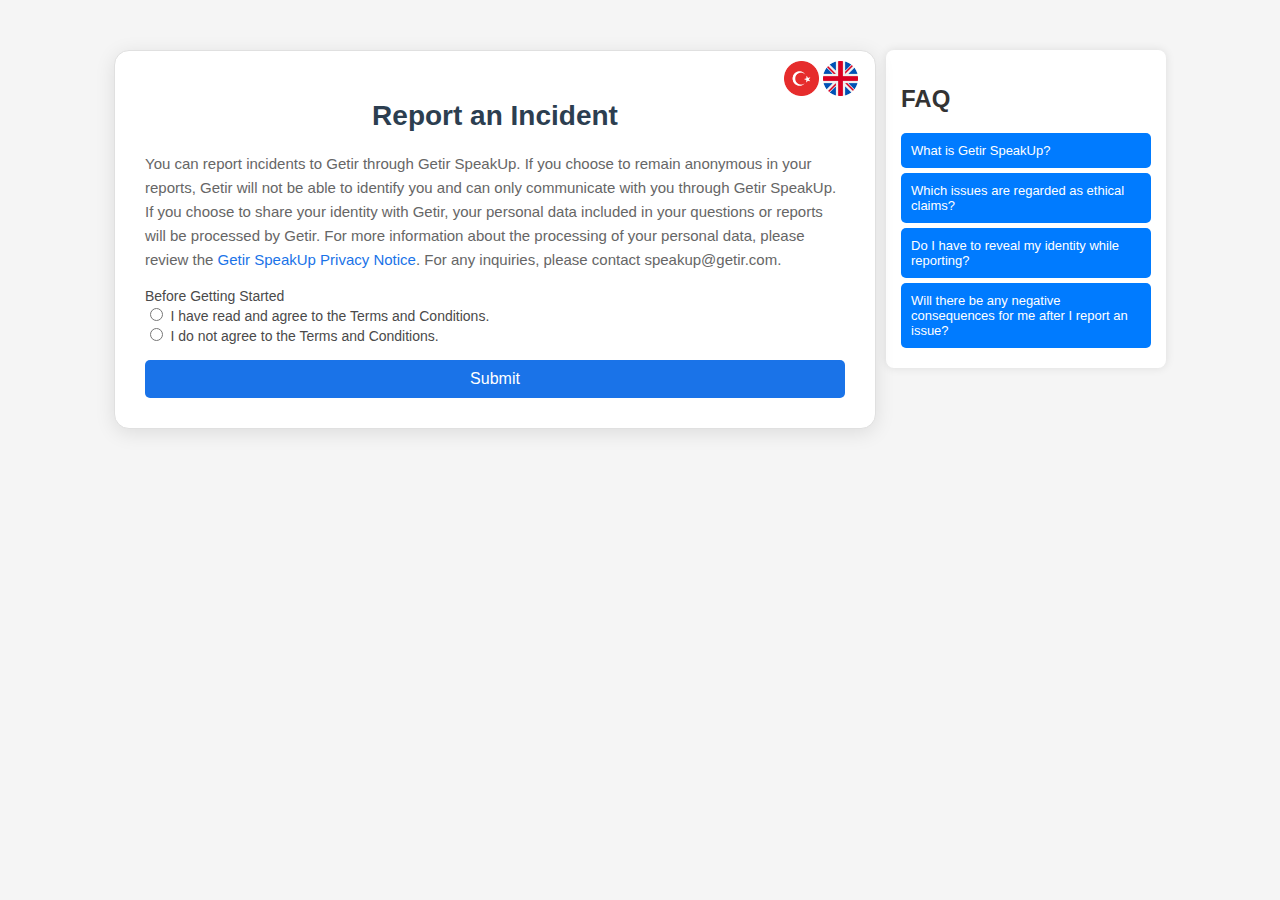
==== commit 617d49fb: "Add files via upload" ====
--- a/new_home.html
+++ b/new_home.html
@@ -15,7 +15,7 @@
             <img id="enFlag" src="eng.png" alt="English" class="flag-icon">
         </div>
        <h1 data-lang="title">Report an Incident</h1>
-        <p id="introText" data-lang="intro">You can report incidents to Getir via Getir Speak Up. When you choose to remain anonymous, Getir cannot identify you, and it will not be possible to contact you regarding your report. Should you choose to provide your identity to Getir, your personal data involved in your questions or incident reports shall be processed by Getir. For further information regarding the processing of your personal data, please see the <a id="privacy-link" href="https://drive.google.com/file/d/1zMDduQ0TCIF0aldK69MmVF8yVw3_KXup/view" target="_blank">Getir Speak Up Privacy Notice</a>.</p>
+        <p id="introText" data-lang="intro">You can report incidents to Getir through Getir SpeakUp. If you choose to remain anonymous in your reports, Getir will not be able to identify you and can only communicate with you through Getir SpeakUp. If you choose to share your identity with Getir, your personal data included in your questions or reports will be processed by Getir. For more information about the processing of your personal data, please review the <a id="privacy-link" href="https://drive.google.com/file/d/1zMDduQ0TCIF0aldK69MmVF8yVw3_KXup/view" target="_blank">Getir SpeakUp Privacy Notice</a>. For any inquiries, please contact speakup@getir.com.</p>
 
         <form id="incidentForm" enctype="multipart/form-data">
             <div class="form-group">
@@ -33,7 +33,7 @@
             <div id="additionalQuestions" class="hidden">
                 <div class="form-group">
                   <label for="issueDetails" data-lang="issueDetails">Issue Details*</label> <br>
-                   <textarea id="issueDetails" required placeholder="Please provide all details related to the alleged violation, including the locations where the incident occurred, witnesses to the incident, an assessment of the situation, and any other information that might be useful for evaluating and correcting the issue. Take your time and provide as much detail as possible; however, if you do not wish to disclose your name, be careful not to include any details that could reveal your identity. If you are the only person aware of this situation, it may be necessary for us to know."></textarea>
+                   <textarea id="issueDetails" required placeholder="Please provide all the details regarding the incident. Specifying details such as the location of the incident and any potential witnesses is crucial to clarify the situation. Please take your time and provide as many details as possible. However, if you wish to keep your identity confidential, avoid providing any details that could reveal it. On the other hand, if you are the only one aware of the incident, reporting it would be beneficial."></textarea>
                 </div>
 
                 <div class="form-group">
@@ -61,7 +61,7 @@
                 </div>
 
                 <div class="form-group hidden" id="dateQuestions">
-                       <label for="issueDate" data-lang="issueDate">Please indicate when the issue occurred (Date)</label><br>
+                       <label for="issueDate" data-lang="issueDate">Please indicate when the issue occurred (Date)*</label><br>
                     <input type="date" id="issueDate" name="issueDate">
                 </div>
 
@@ -73,7 +73,7 @@
                 </div>
 
                 <div class="form-group hidden" id="timeQuestion">
-                 <label for="issueTime" data-lang="issueTime">Please indicate when the issue occurred (Time)</label><br>
+                 <label for="issueTime" data-lang="issueTime">Please indicate when the issue occurred (Time)*</label><br>
                     <input type="time" id="issueTime" name="issueTime">
                 </div>
 
@@ -99,7 +99,7 @@
                 </div>
 
                 <div class="radio-buttons">
-                    <label for="auditYes" data-lang="auditYes"> Is this report related to an internal audit employee?</label><br>
+                    <label for="auditYes" data-lang="auditYes"> Is this report related to an Internal Audit employee?</label><br>
                     <input type="radio" id="auditYes" name="auditEmployee" value="yes" data-lang="yes">
                     <label for="auditYes" data-lang="yes">Yes</label>
                     <input type="radio" id="auditNo" name="auditEmployee" value="no" data-lang="no">
@@ -119,7 +119,7 @@
                         <label for="introduceNo" data-lang="introduceNo">No</label>
                     </div>
                     <div id="anonymousWarning" class="hidden">
-                     <p style="color:red;"><i>You chose to remain anonymous. However, if we have additional questions regarding your report, we currently have no contact information to reach you. If further information is needed for your report, we won't be able to reach you, and your report may not be properly evaluated. It may be beneficial for you to provide an email address without revealing your identity. If you would like to do this, please enter your email address below. Otherwise, please check the status of your report using the ticket number we provide, and see if there is any additional information needed.</i></p>
+                     <p style="color:red;"><i>You have chosen to remain anonymous by selecting 'No.' While we respect your privacy, please note that if we need to clarify any details regarding your report, remaining anonymous may limit our ability to fully investigate the incident. To assist us in conducting a thorough assessment, you may consider providing an email address that does not reveal your identity. Alternatively, you can use the reference number we will provide to monitor the status of your report and check for any requests for additional information.</i></p>
                     <input type="email" id="contactEmail" name="contactEmail" placeholder="Your Email (optional)">
                 </div>
                 </div>
@@ -166,6 +166,7 @@
                         <option value="birthCity" data-lang="birthCity">In which city were you born?</option>
                     </select>
                   <input type="text" id="securityAnswer" name="securityAnswer" placeholder="Your Answer">
+                    <small style="font-size: 12px; color: #6c757d; font-style: italic; display: block; margin-top: -6px; padding-left: 4px;"> This field is case-sensitive. Please enter your answer carefully.</small>
                    <p id="securityWarning" class="hidden" data-lang="securityWarning">This field is required to track the report. It is not mandatory to complete the report, but if this field is empty, you cannot track the report.</p>
                 </div>
             </div>
@@ -189,12 +190,12 @@
 
     <div class="faq-container">
           <h2 id="faqTitle" data-lang="faqTitle">FAQ</h2>
-        <button class="faq-question" id="q1" data-lang="q1">What is Getir Speak Up?</button>
-        <div class="faq-answer" id="a1" data-lang="a1">It is a 24/7 support line where Getir employees can share "ethical misconduct" they have observed or experienced and express their concerns. Reports received are directed to the Getir Ethics and Compliance Executive on the same day, and an investigation is initiated as soon as possible.</div>
+        <button class="faq-question" id="q1" data-lang="q1">What is Getir SpeakUp?</button>
+        <div class="faq-answer" id="a1" data-lang="a1">It is a 24/7 support line where Getir employees can share "ethical misconduct" they have observed or experienced and express their concerns. Reports received are directed to the Getir Internal Audit & Investigation team on the same day, and an investigation is initiated as soon as possible.</div>
         <button class="faq-question" id="q2" data-lang="q2">Which issues are regarded as ethical claims?</button>
         <div class="faq-answer" id="a2" data-lang="a2">Employees can notify any issue contradicting Getir’s culture, ethical values, professional standards and applicable law. In this context, it is possible to report various issues such as data leak, bribery and corruption, conflicts of interest, confidential information breaches, inappropriate expense reporting, misuse of company resources for personal gain, discrimination, mobbing, anti-competitive behaviors, and violations of the company's ethical culture.</div>
         <button class="faq-question" id="q3" data-lang="q3">Do I have to reveal my identity while reporting?</button>
-        <div class="faq-answer" id="a3" data-lang="a3">You can either reveal your identity to communicate easily or choose to keep your personal information protected. In case you decide to reveal your identity, Getir Ethics and Compliance Executive will take necessary measures to protect your identity. Whether you reveal your identity or not will not affect the reporting procedure. Without the consent of employees their personal information or any information that might reveal their identity will not be shared with Getir or third-party individuals.</div>
+        <div class="faq-answer" id="a3" data-lang="a3">You can either reveal your identity to communicate easily or choose to keep your personal information protected. In case you decide to reveal your identity, Getir Internal Audit & Investigation team will take necessary measures to protect your identity. Whether you reveal your identity or not will not affect the reporting procedure. Without the consent of employees their personal information or any information that might reveal their identity will not be shared with Getir or third-party individuals.</div>
         <button class="faq-question" id="q4" data-lang="q4">Will there be any negative consequences for me after I report an issue?</button>
         <div class="faq-answer" id="a4" data-lang="a4">Getir values the support of its employees in detecting inconsistencies. There will not be any ramifications (discrimination, loss of rights, intimidation, etc.) to those who report their claims honestly and out of goodwill. However, those who intentionally report false claims will be held accountable.</div>
 
